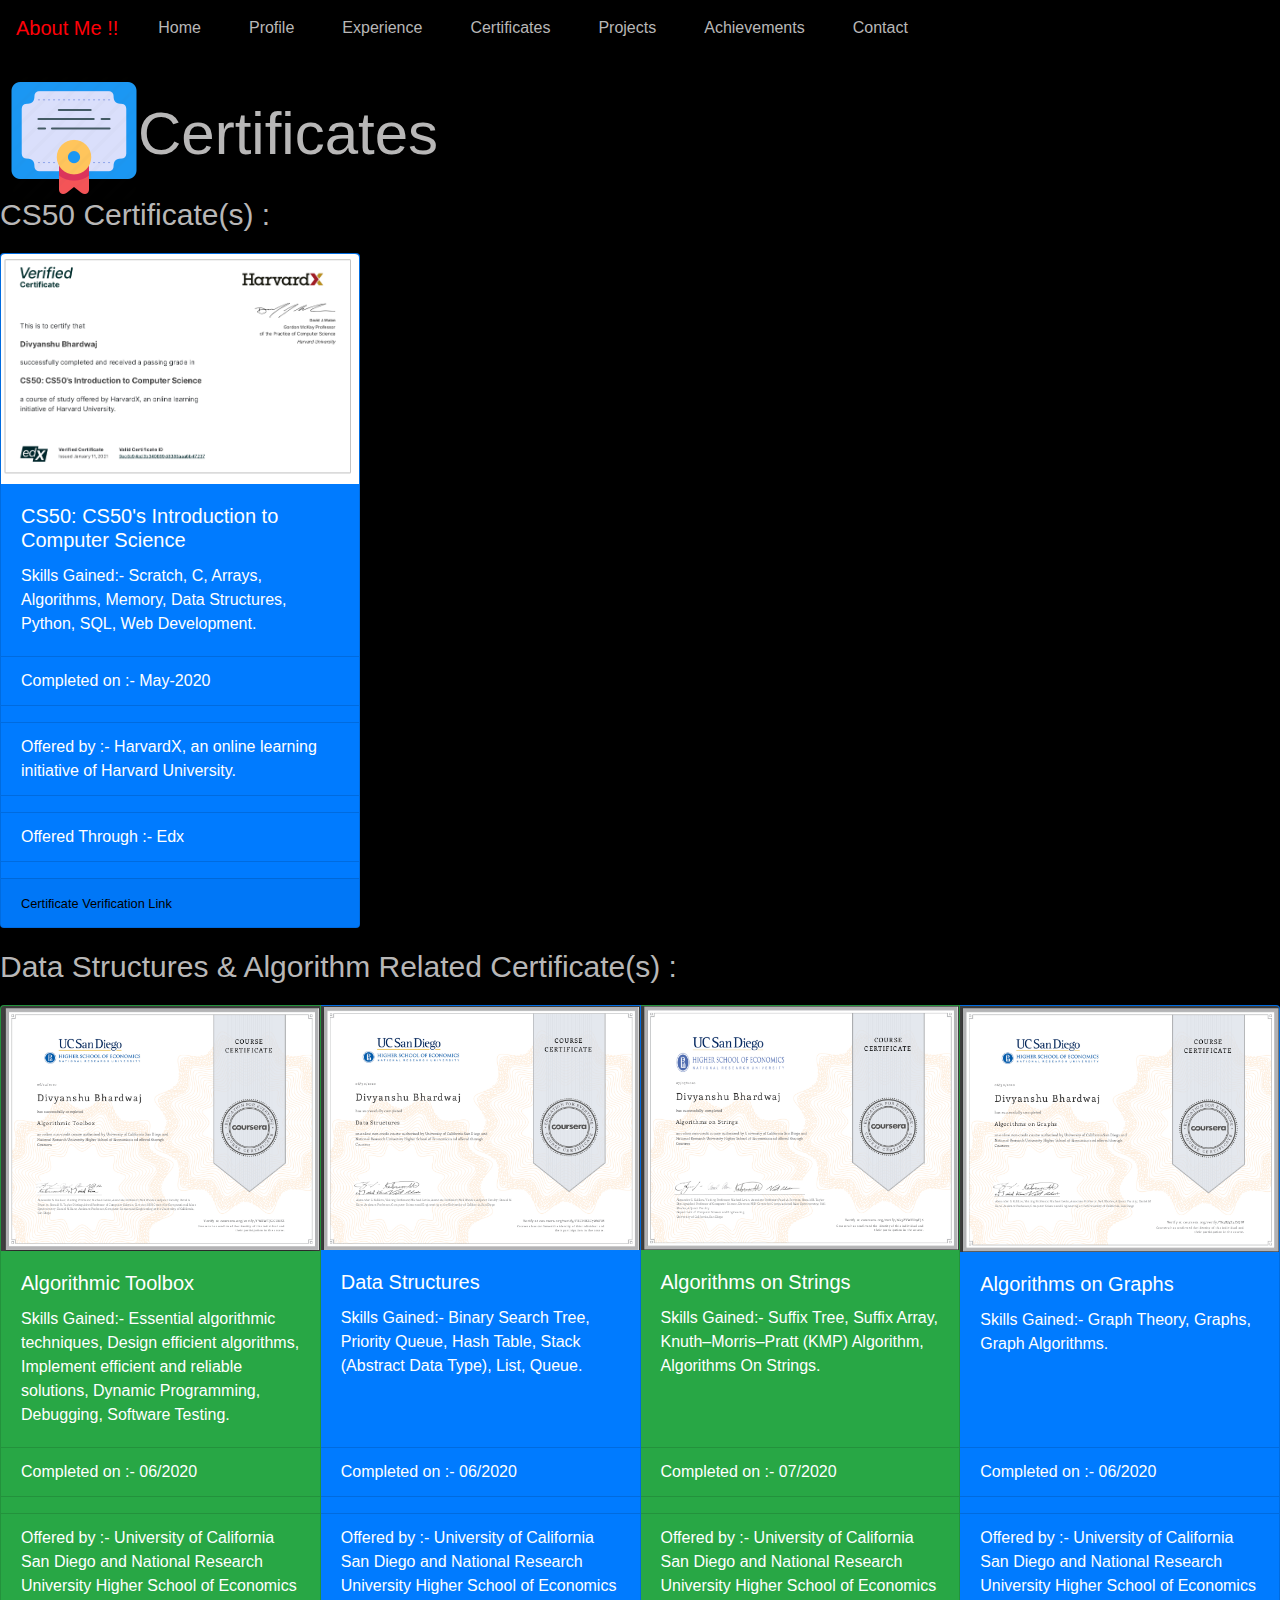
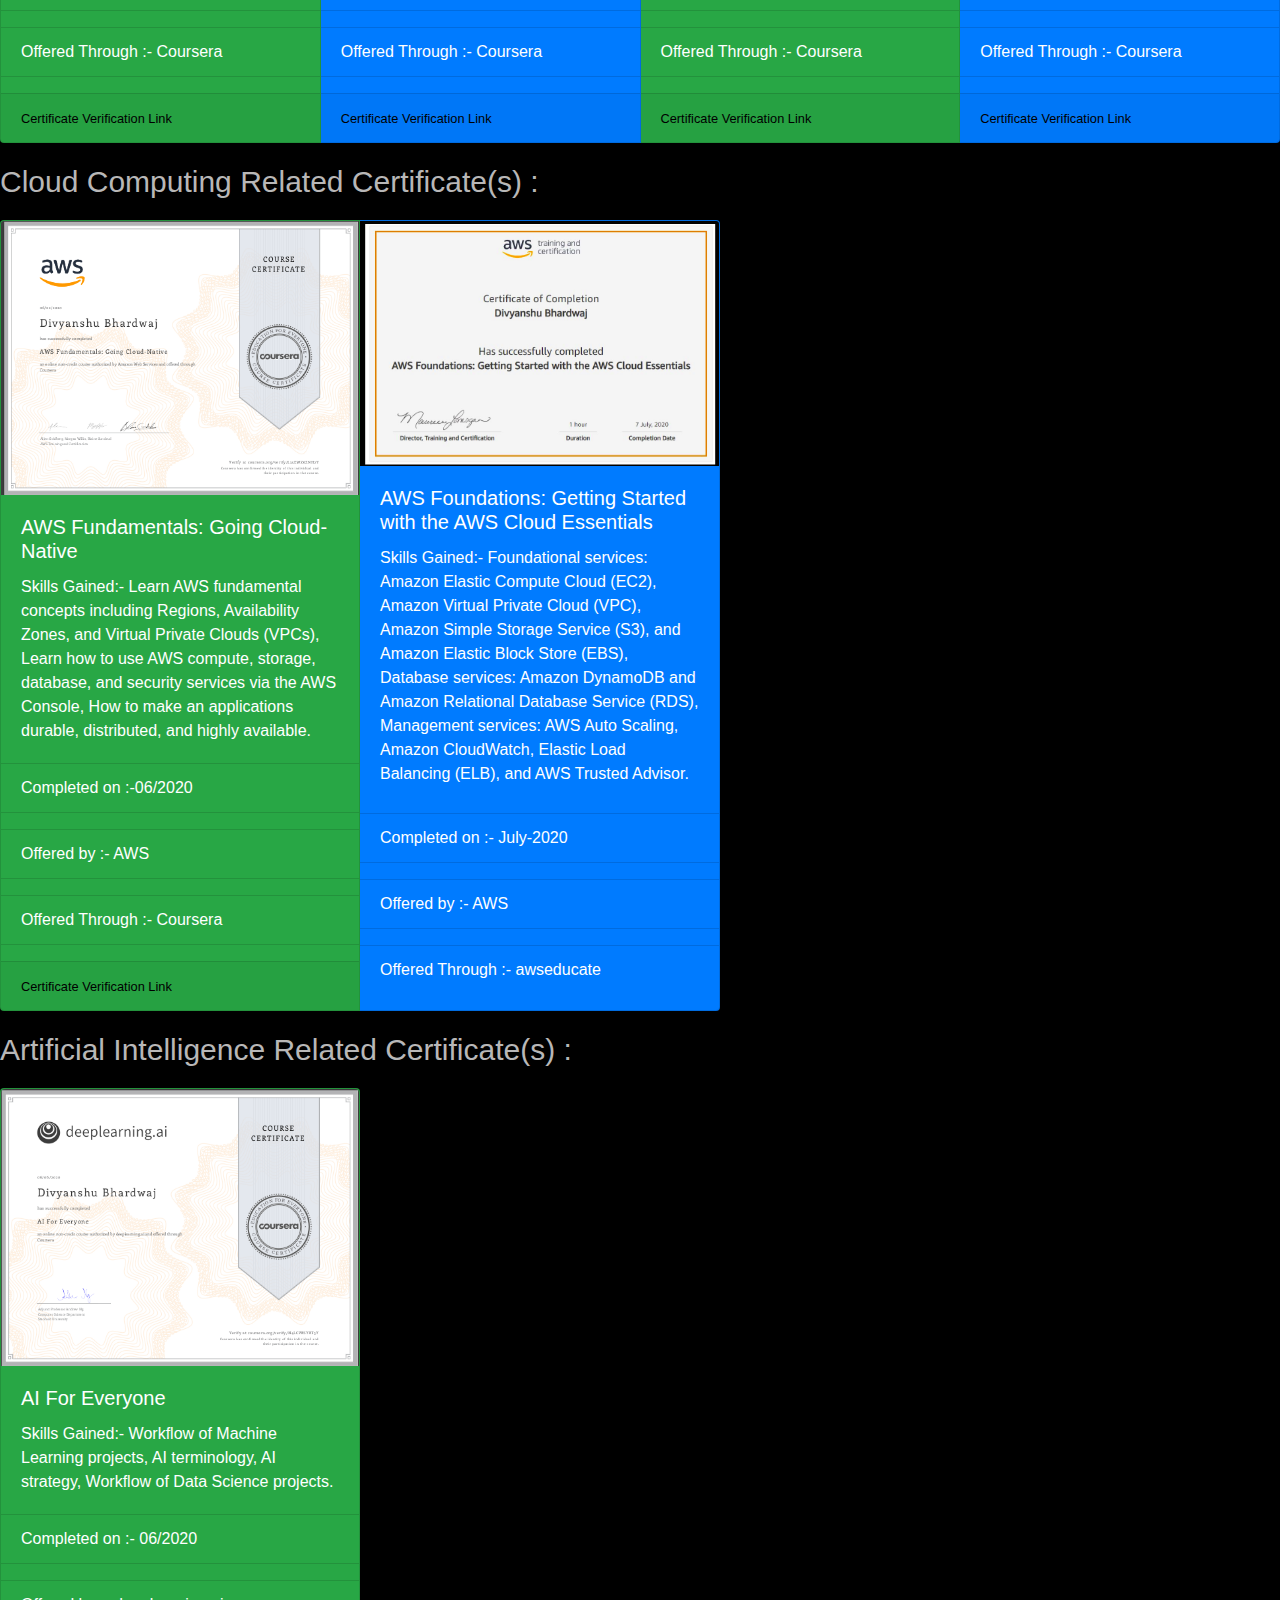
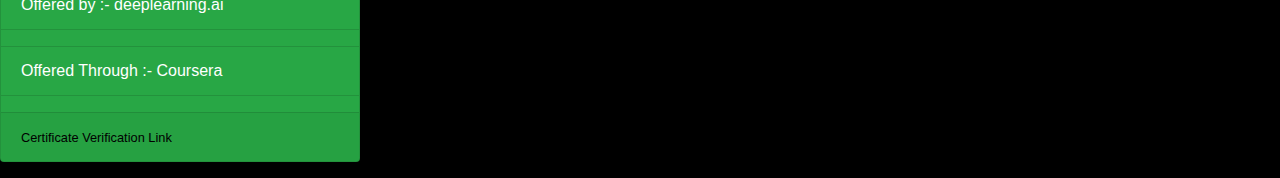
==== certificates.html @ e01630ae "Add files via upload" ====
<!DOCTYPE html>

<html lang="en">
    <head>
        <link href="https://stackpath.bootstrapcdn.com/bootstrap/4.1.3/css/bootstrap.min.css" rel="stylesheet">
        <link href="./styles.css" rel="stylesheet">
        <title>Certificates</title>
        <script>
            function Alert() {
            var answer = confirm ("If you continue, you will be redirected to another site. And you will Leave this page")
            if (answer)
                window.location="https://courses.edx.org/certificates/9ec6c94cd3b340899d8386aaa6b47237";
            }
            function Alert1() {
            var answer = confirm ("If you continue, you will be redirected to another site. And you will Leave this page")
            if (answer)
                window.location="https://coursera.org/verify/6G3ZVWED9TJ6";
            }
            function Alert2() {
            var answer = confirm ("If you continue, you will be redirected to another site. And you will Leave this page")
            if (answer)
                window.location="https://coursera.org/verify/FECHRZC7W6FM";
            }
            function Alert3() {
            var answer = confirm ("If you continue, you will be redirected to another site. And you will Leave this page")
            if (answer)
                window.location="https://coursera.org/verify/YWEWTJGCU8FZ";
            }
            function Alert4() {
            var answer = confirm ("If you continue, you will be redirected to another site. And you will Leave this page")
            if (answer)
                window.location="https://coursera.org/verify/T63BJ3Z4E6JW";
            }
            function Alert5() {
            var answer = confirm ("If you continue, you will be redirected to another site. And you will Leave this page")
            if (answer)
                window.location="https://coursera.org/verify/L35EWZ6ZNH2Y";
            }
            function Alert6() {
            var answer = confirm ("If you continue, you will be redirected to another site. And you will Leave this page")
            if (answer)
                window.location="https://coursera.org/verify/N4LCPRSYRT3Y";
            }
        </script>
    </head>
    <body style="background-color: #000000">
                <nav class="navbar navbar-expand-sm" style="background-color: #000000;">
                <a class="navbar-brand" href="./index.html">About Me !!</a>
                <ul class="navbar-nav">
                    <li class="nav-item">
                            <a class="dropdown-item" href="./index.html" style="color: hsl(0, 1%, 72%);">Home</a>
                    </li>
                    <li class="nav-item">
                            <a class="dropdown-item" href="./profile.html" style="color: hsl(0, 1%, 72%);">Profile</a>
                    </li>
                    <li class="nav-item">
                            <a class="dropdown-item" href="./experience.html" style="color: hsl(0, 1%, 72%);">Experience</a>
                    </li>
                    <li class="nav-item">
                            <a class="dropdown-item" href="./certificates.html" style="color: hsl(0, 1%, 72%);">Certificates</a>
                    </li>
                    <li class="nav-item">
                            <a class="dropdown-item" href="./project.html" style="color: hsl(0, 1%, 72%);">Projects</a>
                    </li>
                    <li class="nav-item">
                            <a class="dropdown-item" href="./achieve.html" style="color: hsl(0, 1%, 72%);">Achievements</a>
                    </li>
                    <li class="nav-item">
                        <a class="dropdown-item" href="./contact.html" style="color: hsl(0, 1%, 72%);">Contact</a>
                    </li>
                </ul>
            </nav>
            <div class="header">
                <h1 style="color: hsl(0, 1%, 72%);font-size:60px"> <img src="./cert.png" alt="certificates logo" >Certificates</h1>
                 
            </div>
            <p style="color: hsl(0, 1%, 72%);font-size:30px" >CS50 Certificate(s) :</p>
            <div class="card-group">
              <div class="card text-white bg-primary mb-3" style="max-width: 360px;">
                <img class="card-img-top" src="./cs50cert.png" alt="CS50 certificate image">
                <div class="card-body">
                  <h5 class="card-title">CS50: CS50's Introduction to Computer Science</h5>
                  <p class="card-text">Skills Gained:- Scratch, C, Arrays, Algorithms, Memory, Data Structures, Python, SQL, Web Development.</p>
                </div>
                <ul class="list-group list-group-flush">
                  <li class="list-group-item bg-primary mb-3">Completed on :- May-2020</li>
                  <li class="list-group-item bg-primary mb-3">Offered by :- HarvardX, an online learning
                    initiative of Harvard University.</li>
                  <li class="list-group-item bg-primary mb-3">Offered Through :- Edx</li>
                </ul>
                <div class="card-footer">
                    <small class="text-muted">
                        <a href="javascript:Alert();"style="color: hsl(0, 0%, 0%);">Certificate Verification Link</a>
                    </small>
                    </div> 
            </div>
          </div>
        <p style="color: hsl(0, 1%, 72%);font-size:30px">Data Structures & Algorithm Related Certificate(s) :</p>
        <div class="card-group">
            <div class="card text-white bg-success mb-3">
                <img class="card-img-top" src="./algotb.png" alt="Algorithmic Toolbox Certificate image">
                    <div class="card-body">
                      <h5 class="card-title">Algorithmic Toolbox</h5>
                      <p class="card-text">Skills Gained:- Essential algorithmic techniques, Design efficient algorithms,
                        Implement efficient and reliable solutions,
                        Dynamic Programming, Debugging, Software Testing.
                      </p>
                    </div>
                    <ul class="list-group list-group-flush">
                      <li class="list-group-item bg-success mb-3">Completed on :- 06/2020</li>
                      <li class="list-group-item bg-success mb-3">Offered by :- University of California San Diego and
                        National Research University Higher School of Economics</li>
                      <li class="list-group-item bg-success mb-3">Offered Through :- Coursera</li>
                    </ul>
                    <div class="card-footer">
                        <small class="text-muted">
                            <a href="javascript:Alert3();"style="color: hsl(0, 0%, 0%);">Certificate Verification Link</a>
                        </small>
                        </div> 
        </div>
        <div class="card text-white bg-primary mb-3">
          <img class="card-img-top" src="./ds.png" alt="Data Structure Certificate image">
              <div class="card-body">
                <h5 class="card-title">Data Structures</h5>
                <p class="card-text">Skills Gained:- Binary Search Tree, Priority Queue, Hash Table,
                  Stack (Abstract Data Type), List, Queue.
                </p>
              </div>
              <ul class="list-group list-group-flush">
                <li class="list-group-item bg-primary mb-3">Completed on :- 06/2020</li>
                <li class="list-group-item bg-primary mb-3">Offered by :- University of California San Diego and
                  National Research University Higher School of Economics</li>
                <li class="list-group-item bg-primary mb-3">Offered Through :- Coursera</li>
              </ul>
              <div class="card-footer">
                  <small class="text-muted">
                      <a href="javascript:Alert2();"style="color: hsl(0, 0%, 0%);">Certificate Verification Link</a>
                  </small>
                  </div> 
      </div>
      <div class="card text-white bg-success mb-3">
        <img class="card-img-top" src="./algoonstr.png" alt="Algorithm On String Certificate image">
            <div class="card-body">
              <h5 class="card-title">Algorithms on Strings</h5>
              <p class="card-text">Skills Gained:- Suffix Tree, Suffix Array, Knuth–Morris–Pratt (KMP) Algorithm, Algorithms On Strings. </p>
            </div>
            <ul class="list-group list-group-flush">
              <li class="list-group-item bg-success mb-3">Completed on :- 07/2020</li>
              <li class="list-group-item bg-success mb-3">Offered by :- University of California San Diego and
                National Research University Higher School of Economics</li>
              <li class="list-group-item bg-success mb-3">Offered Through :- Coursera</li>
            </ul>
            <div class="card-footer">
                <small class="text-muted">
                    <a href="javascript:Alert1();"style="color: hsl(0, 0%, 0%);">Certificate Verification Link</a>
                </small>
                </div> 
    </div>
        <div class="card text-white bg-primary mb-3">
            <img class="card-img-top" src="./algoongraph.png" alt="Algorithm On Graph Certificate image">
                    <div class="card-body">
                      <h5 class="card-title">Algorithms on Graphs</h5>
                      <p class="card-text">Skills Gained:- Graph Theory, Graphs, Graph Algorithms.</p>
                    </div>
                    <ul class="list-group list-group-flush">
                      <li class="list-group-item bg-primary mb-3">Completed on :- 06/2020</li>
                      <li class="list-group-item bg-primary mb-3">Offered by :- University of California San Diego and
                        National Research University Higher School of Economics</li>
                      <li class="list-group-item bg-primary mb-3">Offered Through :- Coursera</li>
                    </ul>
                    <div class="card-footer">
                        <small class="text-muted">
                            <a href="javascript:Alert4();"style="color: hsl(0, 0%, 0%);">Certificate Verification Link</a>
                        </small>
                        </div> 
        </div>
    </div>
    <p style="color: hsl(0, 1%, 72%);font-size:30px">Cloud Computing Related Certificate(s) :</p>
    <div class="card-group">
      <div class="card text-white bg-success mb-3" style="max-width: 360px;">
        <img class="card-img-top" src="./awsfundamental.png" alt="AWS Fundamentals: Going Cloud-Native Certificate image">
                <div class="card-body">
                  <h5 class="card-title">AWS Fundamentals: Going Cloud-Native</h5>
                  <p class="card-text">Skills Gained:- Learn AWS fundamental concepts including Regions, Availability Zones, and Virtual Private Clouds (VPCs),
                    Learn how to use AWS compute, storage, database, and security services via the AWS Console, How to make an applications durable, distributed, and highly available.
                  </p>
                </div>
                <ul class="list-group list-group-flush">
                  <li class="list-group-item bg-success mb-3">Completed on :-06/2020</li>
                  <li class="list-group-item bg-success mb-3">Offered by :- AWS</li>
                  <li class="list-group-item bg-success mb-3">Offered Through :- Coursera</li>
                </ul>
                <div class="card-footer">
                    <small class="text-muted">
                        <a href="javascript:Alert5();"style="color: hsl(0, 0%, 0%);">Certificate Verification Link</a>
                    </small>
                    </div> 
    </div>
    <div class="card text-white bg-primary mb-3" style="max-width: 360px;">
      <img class="card-img-top" src="./awsfoundation.png" alt="AWS Foundations Certificate image">
              <div class="card-body">
                <h5 class="card-title">AWS Foundations: Getting Started with the AWS Cloud Essentials </h5>
                <p class="card-text">Skills Gained:- Foundational services: Amazon Elastic Compute Cloud (EC2), Amazon Virtual Private Cloud (VPC), Amazon Simple Storage Service (S3), and Amazon Elastic Block Store (EBS),
                  Database services: Amazon DynamoDB and Amazon Relational Database Service (RDS),
                  Management services: AWS Auto Scaling, Amazon CloudWatch, Elastic Load Balancing (ELB), and AWS Trusted Advisor.
                </p>
              </div>
              <ul class="list-group list-group-flush">
                <li class="list-group-item bg-primary mb-3">Completed on :- July-2020</li>
                <li class="list-group-item bg-primary mb-3">Offered by :- AWS</li>
                <li class="list-group-item bg-primary mb-3">Offered Through :- awseducate</li>
              </ul>
              
  </div>
  </div>
  <p style="color: hsl(0, 1%, 72%);font-size:30px">Artificial Intelligence Related Certificate(s) :</p>  
    <div class="card-group">
        <div class="card text-white bg-success mb-3" style="max-width: 360px;">
            <img class="card-img-top" src="./aifore.png" alt="AI For Everyone Certificate image">
                    <div class="card-body">
                      <h5 class="card-title">AI For Everyone</h5>
                      <p class="card-text">Skills Gained:- Workflow of Machine Learning projects, AI terminology, AI strategy, 
                        Workflow of Data Science projects.
                      </p>
                    </div>
                    <ul class="list-group list-group-flush">
                      <li class="list-group-item bg-success mb-3">Completed on :- 06/2020</li>
                      <li class="list-group-item bg-success mb-3">Offered by :- deeplearning.ai</li>
                      <li class="list-group-item bg-success mb-3">Offered Through :- Coursera</li>
                    </ul>
                      <div class="card-footer">
                        <small class="text-muted">
                            <a href="javascript:Alert6();"style="color: hsl(0, 0%, 0%);">Certificate Verification Link</a>
                        </small>
                      </div> 
    </div>
</div>
    </body>
</html>
---- styles.css ----
body {
  font-family: -apple-system, BlinkMacSystemFont, "Segoe UI", Roboto, Helvetica, Arial, sans-serif, "Apple Color Emoji", "Segoe UI Emoji", "Segoe UI Symbol";
}

#chartdiv {
  width: 60%;
  height: 480px;
max-width:100%;
  background-color:#030a24;
}
.navbar-brand
{
    color: #ff0008;
}
/* star rating in profile */
.checked {
  color: orange;
}
/* color red redirect href */
a[target] {
  color: #ff0008;
}
p.test{
  color: #0ef0c7;
  font-size:29px;
}
/* allign text */
.centertxt{
  text-align: center;
}
/* color red redirect href */
a[href^="javascript:Alert();"]
{
   color: #ff0008;
}
/* allign image  */
.centerimg{
   display: block;
  margin-left: auto;
  margin-right: auto;
  width: 40%;
}
.centerimg1{
   display: block;
  margin-left: auto;
  margin-right: auto;
  width: 75%;
}
.header h1 {
  position: relative;
  top: 18px;
  left: 10px;
}
.image {
    float: left;
    border: 1px solid black;
    margin: 5px 10px 10px 0px;
}
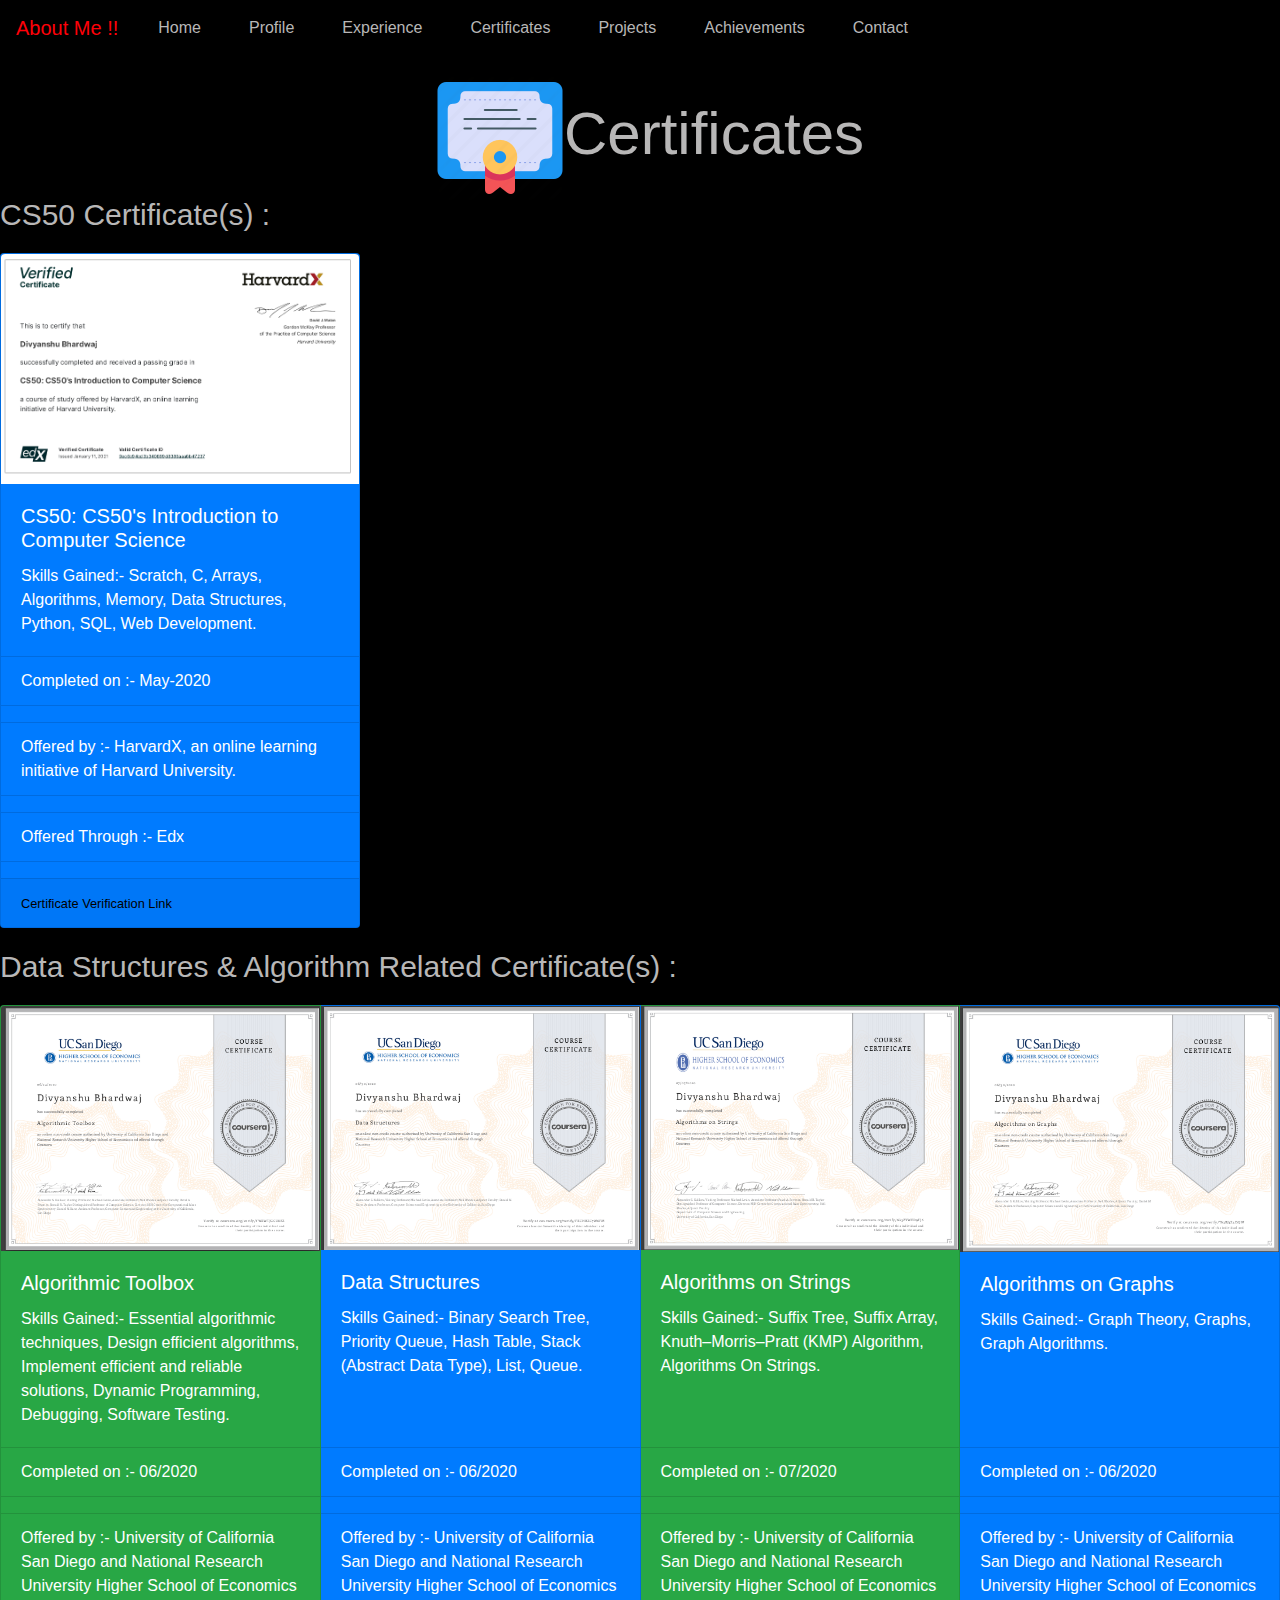
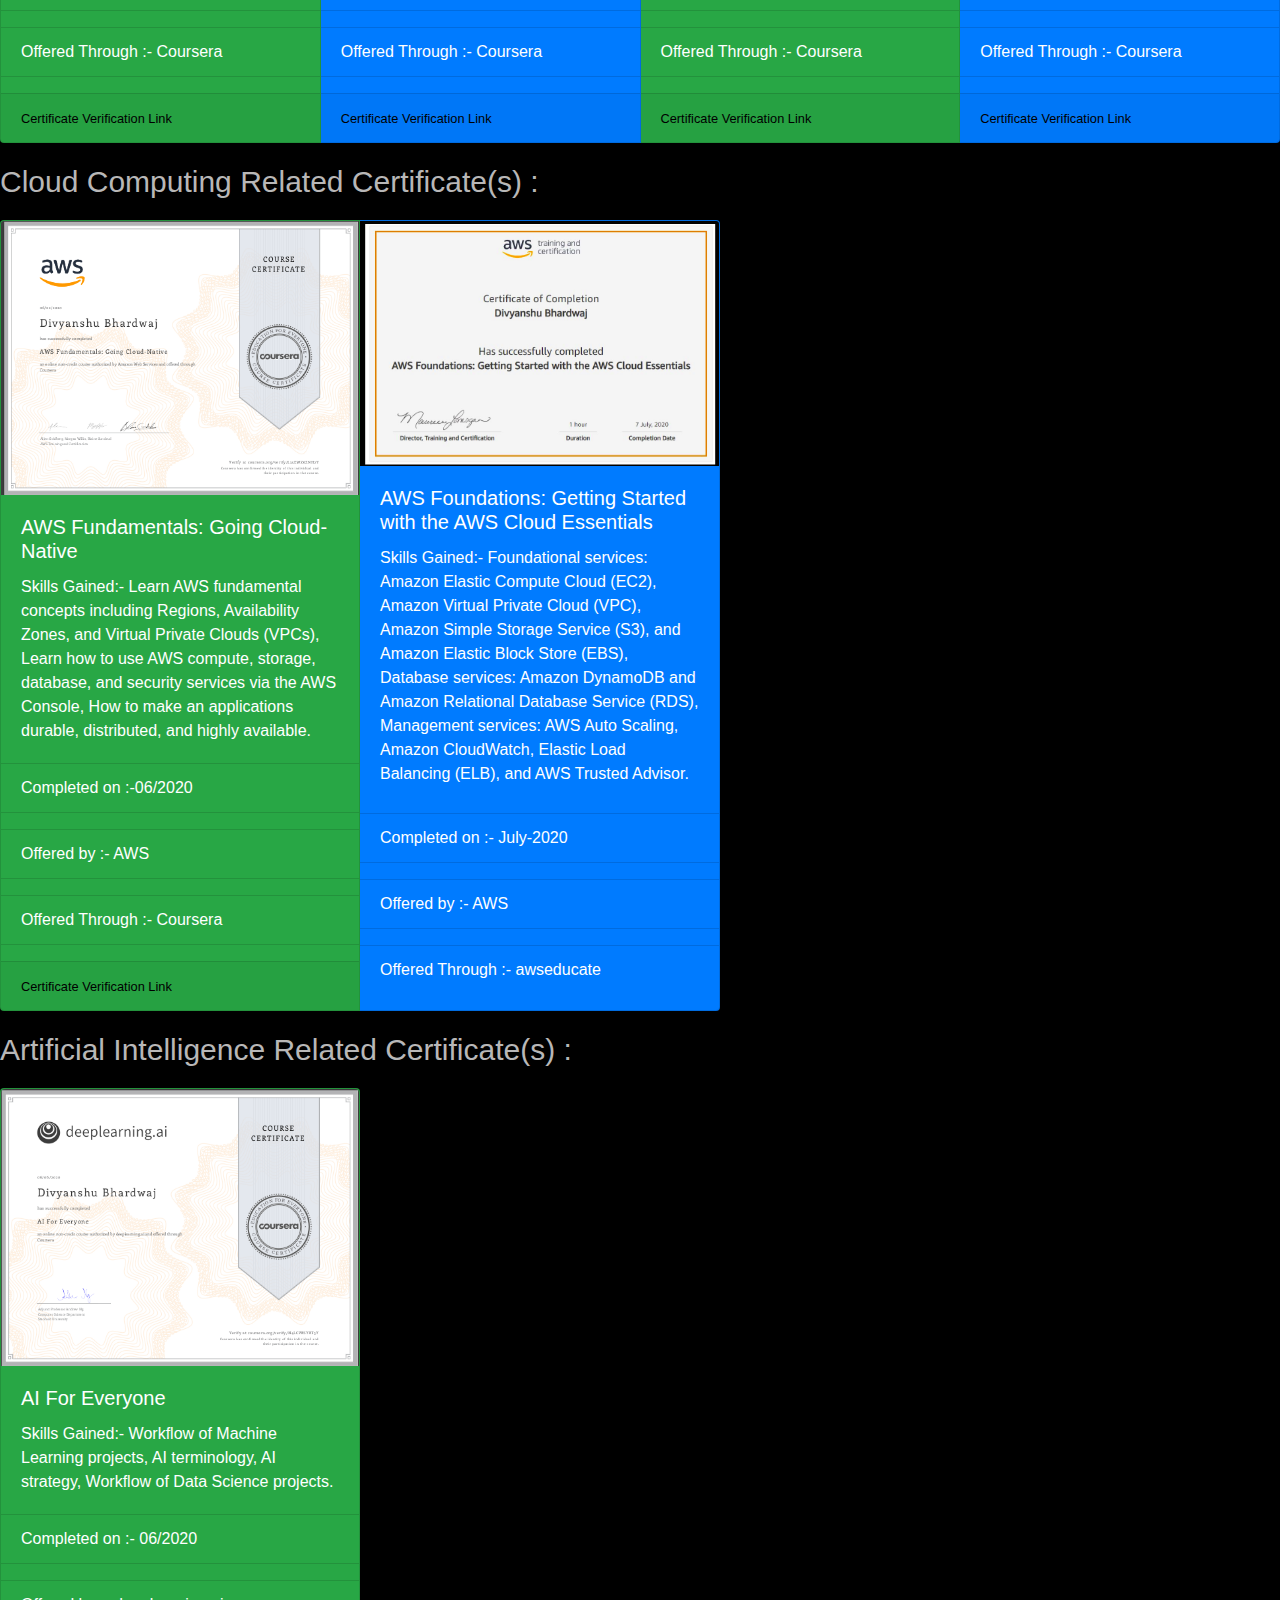
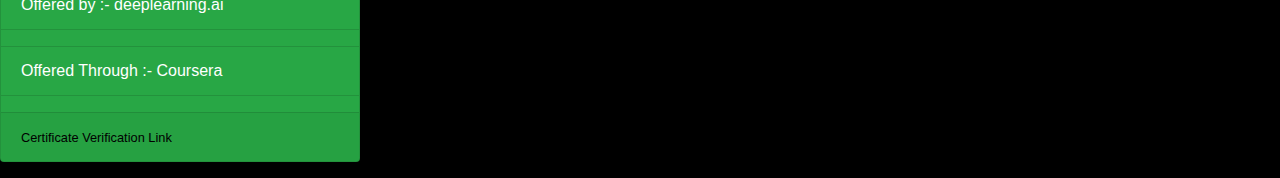
==== commit 020c9278: "Update certificates.html" ====
--- a/certificates.html
+++ b/certificates.html
@@ -70,10 +70,12 @@
                     </li>
                 </ul>
             </nav>
+        <center>
             <div class="header">
                 <h1 style="color: hsl(0, 1%, 72%);font-size:60px"> <img src="./cert.png" alt="certificates logo" >Certificates</h1>
                  
             </div>
+        </center>
             <p style="color: hsl(0, 1%, 72%);font-size:30px" >CS50 Certificate(s) :</p>
             <div class="card-group">
               <div class="card text-white bg-primary mb-3" style="max-width: 360px;">
@@ -236,4 +238,4 @@
     </div>
 </div>
     </body>
-</html>+</html>
